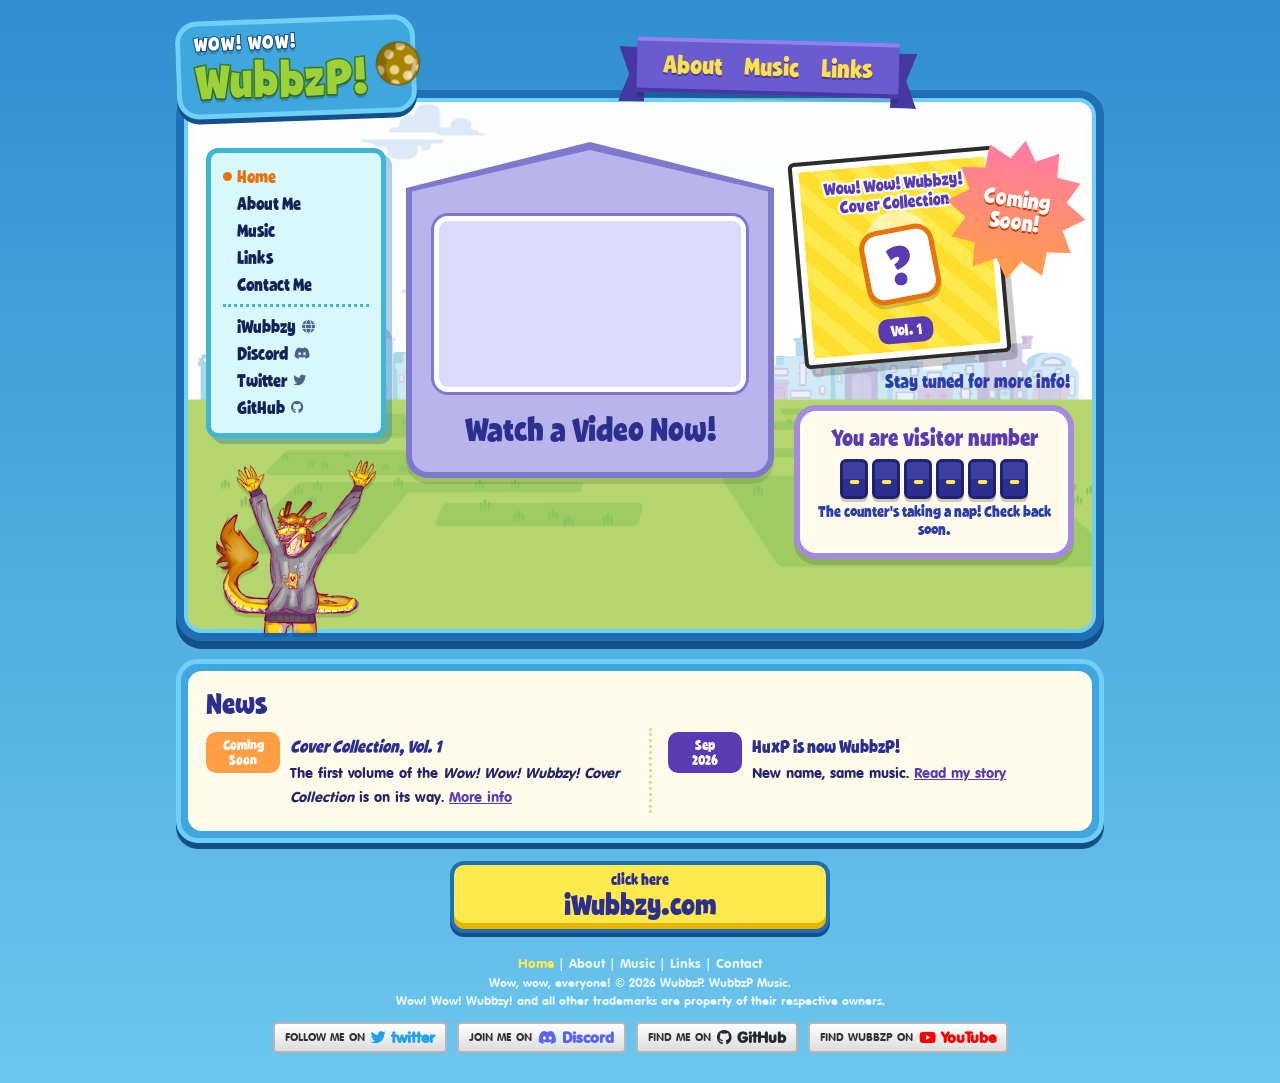
==== index.html @ c5487e85 "fix" ====
<!DOCTYPE html>
<html lang="en">
<head>
<meta charset="utf-8"/>
<meta content="width=device-width, initial-scale=1, viewport-fit=cover" name="viewport"/>
<title>WubbzP</title>
<link href="/assets/icons/kickball-32.png?v=10" rel="icon" sizes="32x32" type="image/png"/>
<meta content="#FBE073" name="theme-color"/>
<link href="/site.webmanifest" rel="manifest"/>
<link href="/assets/icons/wubbzp-192.png" rel="apple-touch-icon"/>
<meta content="The official hub of WubbzP: vocal synth covers, digital archives, web design projects, and the iWubbzy fan community." name="description"/>
<meta content="WubbzP" property="og:title"/>
<meta content="The official hub of WubbzP: vocal synth covers, digital archives, web design projects, and the iWubbzy fan community." property="og:description"/>
<meta content="website" property="og:type"/>
<meta content="https://wubbzp.com/" property="og:url"/>
<meta content="https://wubbzp.com/assets/images/mbymiy.png" property="og:image"/>
<meta content="summary_large_image" name="twitter:card"/>
<meta content="@WubbzP" name="twitter:site"/>
<meta content="https://wubbzp.com/assets/images/mbymiy.png" name="twitter:image"/>
<link rel="stylesheet" href="https://cdnjs.cloudflare.com/ajax/libs/font-awesome/6.5.2/css/all.min.css" crossorigin="anonymous" referrerpolicy="no-referrer">
<link rel="stylesheet" href="/assets/css/style.css?v=9a9d2934">
<script>document.documentElement.className += " js";</script>
</head>
<body>
<a class="skip-link" href="#content">Skip to content</a>

<div class="site">

  <!-- Header -->
  <header class="header">
    <a href="/" class="logo" aria-label="WubbzP home">
      <span class="logo-text" aria-hidden="true"><small>WOW! WOW!</small>WubbzP!</span>
      <img src="/assets/icons/kickball-32.png" alt="" />
    </a>

    <nav class="ribbon" aria-label="Main">
      <ul>
        <li><a href="/about/">About</a></li>
        <li><a href="/music/">Music</a></li>
        <li><a href="/links/">Links</a></li>
      </ul>
    </nav>
  </header>

  <!-- Main stage -->
  <div class="stage">

    <!-- Left menu -->
    <aside class="sidebar">
      <nav class="menu" aria-label="Site menu">
        <ul>
          <li><a href="/" aria-current="page">Home</a></li>
          <li><a href="/about/">About Me</a></li>
          <li><a href="/music/">Music</a></li>
          <li><a href="/links/">Links</a></li>
          <li><a href="/contact/">Contact Me</a></li>
          <li class="menu-divider" role="separator"></li>
          <li><a href="https://iwubbzy.com" target="_blank" rel="noopener">iWubbzy <i class="fa-solid fa-globe" aria-hidden="true"></i></a></li>
          <li><a href="https://discord.gg/hKXwdhUQzr" target="_blank" rel="noopener">Discord <i class="fa-brands fa-discord" aria-hidden="true"></i></a></li>
          <li><a href="https://twitter.com/wubbzp" target="_blank" rel="noopener">Twitter <i class="fa-brands fa-twitter" aria-hidden="true"></i></a></li>
          <li><a href="https://github.com/wubbzp" target="_blank" rel="noopener">GitHub <i class="fa-brands fa-github" aria-hidden="true"></i></a></li>
        </ul>
      </nav>
    </aside>

    <!-- Video house -->
    <main class="house" id="content">
      <h1 class="visually-hidden">WubbzP</h1>
      <div class="video">
        <iframe src="https://www.youtube-nocookie.com/embed/0P3EPoGJBxk" title="WubbzP video" loading="lazy" allow="accelerometer; autoplay; clipboard-write; encrypted-media; gyroscope; picture-in-picture; web-share" referrerpolicy="strict-origin-when-cross-origin" allowfullscreen></iframe>
      </div>
      <h2>Watch a Video Now!</h2>
    </main>

    <!-- Featured release -->
    <section class="feature" aria-label="Featured release">
      <div class="album">
        <div class="album-art">
          <span class="album-title">Wow! Wow! Wubbzy!<br>Cover Collection</span>
          <span class="mystery-wrap">
            <button type="button" class="mystery" id="mystery" aria-label="Wow! Wow! Wubbzy! Cover Collection, Vol. 1 artwork: coming soon">?</button>
            <span class="mystery-bubble" aria-hidden="true">It's a surprise!</span>
          </span>
          <span class="album-vol">Vol. 1</span>
        </div>
      </div>
      <div class="burst" aria-hidden="true">Coming<br>Soon!</div>
      <a href="/music/#cover-collection" class="feature-cta">Stay tuned for more info!</a>
      <div class="feature-card counter" tabindex="0" aria-describedby="counter-note">
        You are visitor number
        <div class="counter-digits" id="counter" role="status"><span>-</span><span>-</span><span>-</span><span>-</span><span>-</span><span>-</span></div>
        <small id="counter-status">Thanks for stopping by! <i class="fa-solid fa-circle-info" aria-hidden="true"></i></small>
        <span class="counter-note" id="counter-note" role="tooltip">This counter started on 19 October 2026. Visits from before then aren't included.</span>
      </div>
    </section>

      <div class="razz-spot">
        <span class="razz-bubble" aria-live="polite"></span>
        <button type="button" class="razz" id="razz" aria-label="Poke Razz, WubbzP's fursona" title="Poke Razz!">
          <span class="razz-body"><span class="razz-squash"><img src="/assets/images/razz.webp" alt="" width="640" height="692" /></span></span>
        </button>
      </div>

  </div>

  <!-- News -->
  <section class="box news-box" aria-labelledby="news-title">
    <div class="box-inner">
      <h2 id="news-title">News</h2>
      <ul class="news">
        <li>
          <span class="news-date soon">Coming<br>Soon</span>
          <div><b><cite>Cover Collection, Vol. 1</cite></b><span>The first volume of the <cite>Wow! Wow! Wubbzy! Cover Collection</cite> is on its way. <a href="/music/#cover-collection">More info</a></span></div>
        </li>
        <li>
          <time datetime="2026-09">Sep<br>2026</time>
          <div><b>HuxP is now WubbzP!</b><span>New name, same music. <a href="/about/">Read my story</a></span></div>
        </li>
      </ul>
    </div>
  </section>

  <!-- iWubbzy -->
  <div class="promos promos-single">
    <a href="https://iwubbzy.com" class="stack-btn" target="_blank" rel="noopener"><small>click here</small>iWubbzy.com</a>
  </div>

  <!-- Footer -->
  <footer class="footer">
    <nav class="footer-links" aria-label="Footer">
      <a href="/" aria-current="page">Home</a> |
      <a href="/about/">About</a> |
      <a href="/music/">Music</a> |
      <a href="/links/">Links</a> |
      <a href="/contact/">Contact</a>
    </nav>
    <p>Wow, wow, everyone! © <span id="year">2026</span> WubbzP. WubbzP Music.</p>
    <p>Wow! Wow! Wubbzy! and all other trademarks are property of their respective owners.</p>

    <div class="socials">
      <a href="https://twitter.com/wubbzp" class="social" target="_blank" rel="noopener">Follow me on <b class="tw"><i class="fa-brands fa-twitter" aria-hidden="true"></i> twitter</b></a>
      <a href="https://discord.gg/hKXwdhUQzr" class="social" target="_blank" rel="noopener">Join me on <b class="dc"><i class="fa-brands fa-discord" aria-hidden="true"></i> Discord</b></a>
      <a href="https://github.com/wubbzp" class="social" target="_blank" rel="noopener">Find me on <b class="gh"><i class="fa-brands fa-github" aria-hidden="true"></i> GitHub</b></a>
      <a href="https://www.youtube.com/@wubbzp" class="social" target="_blank" rel="noopener">Find WubbzP on <b class="yt"><i class="fa-brands fa-youtube" aria-hidden="true"></i> YouTube</b></a>
    </div>
  </footer>

</div>

<script src="/assets/js/site.js?v=1f1245d1"></script>
</body>
</html>
---- assets/css/style.css ----
/* WubbzP.com: styled after the 2008 Wow! Wow! Wubbzy! website.
   Shared by every page. */

@font-face {
  font-family: "House Holiday Sans";
  src: url("/assets/fonts/house-holiday-sans.ttf") format("truetype");
  size-adjust: 125%;
  font-display: swap;
}
@font-face {
  font-family: "VAG Rounded";
  src: url("/assets/fonts/vag-rounded.ttf") format("truetype");
  font-display: swap;
}

:root {
  --page-top: #2f8fd0;
  --page-bottom: #6cc6ee;

  --frame: #1f6fb5;
  --frame-light: #6fd0f5;
  --frame-dark: #154f8a;

  --logo-bg: #3fa6de;
  --logo-green: #9bd23c;
  --logo-green-dark: #3c7a1a;

  --ribbon: #6a5bd0;
  --ribbon-dark: #4637a3;
  --ribbon-text: #ffe14a;

  --yellow: #ffe94d;
  --yellow-dark: #e8b400;
  --navy: #2b2f8f;
  --ink: #13235a;

  --menu-bg: #d8f8fc;
  --menu-border: #3fb6d6;
  --menu-active: #e8730c;

  --house: #b9b5ec;
  --house-dark: #7f78cf;
  --house-light: #dcd9fb;

  --burst-top: #ff7aa8;
  --burst-bottom: #ff9e45;

  --card-cream: #fffbea;
  --purple-text: #5b3bb3;
  --red-text: #e8291c;
  --orange-frame: #ff8b20;
  --panel-border: #669f4e;
}

*, *::before, *::after { box-sizing: border-box; }

html {
  min-height: 100%;
  background: linear-gradient(180deg, var(--page-top) 0%, var(--page-bottom) 100%);
  scroll-behavior: smooth;
}

body {
  margin: 0;
  padding: 0;
  font-family: "VAG Rounded", "Nunito", sans-serif;
  color: var(--navy);
  overflow-x: hidden;
}

a { color: inherit; text-decoration: none; }
img { max-width: 100%; }
:focus-visible { outline: 4px solid var(--yellow); outline-offset: 2px; }
/* yellow is hard to see on the light panels and white cards */
.panel :focus-visible, .box :focus-visible { outline-color: var(--frame); }

.skip-link {
  position: absolute;
  left: 12px;
  top: -60px;
  z-index: 100;
  background: var(--yellow);
  color: var(--navy);
  border: 3px solid var(--frame);
  border-radius: 10px;
  padding: 6px 12px;
  font-family: "House Holiday Sans", cursive;
}
.skip-link:focus { top: 12px; }

.visually-hidden {
  position: absolute !important;
  width: 1px;
  height: 1px;
  overflow: hidden;
  clip: rect(0 0 0 0);
  white-space: nowrap;
}

.site {
  width: 100%;
  max-width: 960px;
  margin: 0 auto;
  padding: 18px 16px 30px;
}

/* ---------- Header: logo box and ribbon nav ---------- */
.header {
  display: grid;
  grid-template-columns: 240px 1fr;
  align-items: center;
  gap: 16px;
  position: relative;
  z-index: 5;
  margin-bottom: -26px;
}

.logo {
  display: flex;
  align-items: center;
  gap: 8px;
  background: var(--logo-bg);
  border: 5px solid var(--frame-light);
  border-radius: 22px;
  padding: 8px 14px;
  box-shadow: 0 5px 0 var(--frame-dark);
  transform: rotate(-2deg);
  transition: transform 0.15s;
}
.logo:hover { transform: rotate(0deg) scale(1.03); }
.logo-text {
  display: block;
  font-family: "House Holiday Sans", cursive;
  font-weight: normal;
  font-size: 50px;
  line-height: 1;
  letter-spacing: 1px;
  color: var(--logo-green);
  -webkit-text-stroke: 3px var(--logo-green-dark);
  paint-order: stroke fill;
  text-shadow: 0 4px 0 rgba(0,0,0,0.18);
  margin: 0;
}
.logo-text small {
  display: block;
  font-size: 20px;
  letter-spacing: 1px;
  color: #ffffff;
  -webkit-text-stroke: 2px var(--frame-dark);
  margin-bottom: 2px;
}
.logo img {
  width: 44px;
  height: 44px;
  transform: rotate(12deg);
}

/* Purple ribbon navigation */
.ribbon {
  /* the ribbon's folded tails (::before/::after) sit behind the band (ul) */
  justify-self: center;
  position: relative;
  transform: rotate(1.5deg);
}
.ribbon::before, .ribbon::after {
  content: "";
  position: absolute;
  top: 10px;
  width: 26px;
  height: 100%;
  background: var(--ribbon-dark);
  z-index: 0;
}
.ribbon::before { left: -18px; clip-path: polygon(0 0, 100% 0, 100% 100%, 0 100%, 40% 50%); }
.ribbon::after { right: -18px; clip-path: polygon(0 0, 100% 0, 60% 50%, 100% 100%, 0 100%); }
.ribbon ul {
  position: relative;
  z-index: 1;
  background: var(--ribbon);
  border-top: 4px solid #8f82ea;
  border-bottom: 4px solid var(--ribbon-dark);
  box-shadow: 0 5px 0 rgba(0,0,0,0.15);
  list-style: none;
  margin: 0;
  padding: 6px 26px 8px;
  display: flex;
  flex-wrap: wrap;
  justify-content: center;
  gap: 4px 22px;
}
.ribbon a {
  font-family: "House Holiday Sans", cursive;
  font-size: 26px;
  color: var(--ribbon-text);
  text-shadow: 0 2px 0 var(--ribbon-dark);
  transition: color 0.15s;
}
.ribbon a:hover, .ribbon a[aria-current="page"] { color: #ffffff; }

/* ---------- Main stage ---------- */
.stage {
  position: relative;
  border: 8px solid var(--frame);
  border-radius: 26px;
  box-shadow: inset 0 0 0 4px var(--frame-light), 0 8px 0 var(--frame-dark);
  background: #eaf6ff url("/assets/images/bg.png") center bottom / cover no-repeat;
  padding: 50px 22px 22px;
  display: grid;
  grid-template-columns: 180px 1fr 280px;
  gap: 20px;
  align-items: start;
}
/* Inner pages: menu + one content column, like the original site's inner pages */
.stage-page {
  grid-template-columns: 180px 1fr;
  background: #ffffff url("/assets/images/bg.png") center bottom / 100% auto no-repeat;
  padding-bottom: 120px;
}

/* Left sidebar menu */
.sidebar { display: flex; flex-direction: column; gap: 22px; }
.menu {
  background: var(--menu-bg);
  border: 5px solid var(--menu-border);
  border-radius: 12px;
  box-shadow: 6px 6px 0 rgba(31,111,181,0.35);
  padding: 10px 12px 12px;
}
.menu ul { list-style: none; margin: 0; padding: 0; }
.menu-divider {
  border-top: 3px dotted var(--menu-border);
  margin: 6px 0;
}
.menu a {
  display: flex;
  align-items: center;
  gap: 6px;
  font-family: "House Holiday Sans", cursive;
  font-size: 18px;
  line-height: 1.5;
  color: var(--ink);
  padding-left: 14px;
  position: relative;
}
.menu a::before {
  content: "";
  position: absolute;
  left: 0;
  width: 9px;
  height: 9px;
  border-radius: 50%;
  background: transparent;
}
.menu a:hover, .menu a[aria-current="page"] { color: var(--menu-active); }
.menu a:hover::before, .menu a[aria-current="page"]::before { background: var(--menu-active); }
.menu i { font-size: 13px; opacity: 0.7; }

/* ---------- Home: Razz ----------
   Razz stands in the bottom-left corner of the stage (where the original
   site's mailbox was), flush with the frame. He swings in when first seen;
   poking him squashes and springs him from the poke point. */
/* Razz comes last in the page (so keyboard order matches the screen) but
   shares the left column with the menu, which reserves room for him. */
.stage:not(.stage-page) .sidebar { grid-column: 1; grid-row: 1; padding-bottom: 173px; }
.razz-spot {
  position: relative;
  grid-column: 1;
  grid-row: 1;
  align-self: end;
  justify-self: center;
  width: 160px;
  margin-bottom: -22px; /* pinned to the stage's bottom edge */
  z-index: 3;
}
.razz {
  display: block;
  width: 100%;
  padding: 0;
  border: 0;
  background: none;
  cursor: pointer;
  transform-origin: 50% 100%;
  -webkit-tap-highlight-color: transparent;
}
.razz:focus-visible { outline: 4px solid var(--frame); outline-offset: 4px; border-radius: 16px; }
.js .razz-spot:not(.is-in) .razz { opacity: 0; transform: rotate(-70deg); }
.razz-spot.is-in .razz { animation: razz-swing 1.1s cubic-bezier(.2, .8, .3, 1) both; }
.razz-spot.is-settled .razz { animation: none; }
@keyframes razz-swing {
  0% { opacity: 0; transform: rotate(-70deg) translateX(-30%); }
  35% { opacity: 1; }
  60% { transform: rotate(9deg); }
  78% { transform: rotate(-4deg); }
  90% { transform: rotate(1.5deg); }
  100% { opacity: 1; transform: none; }
}
.razz-body {
  display: block;
  position: relative;
  transform: perspective(700px) rotateX(var(--rx, 0deg)) rotateY(var(--ry, 0deg));
  transform-origin: 50% 100%;
  transition: transform 0.15s ease-out, filter 0.2s;
  filter: drop-shadow(0 4px 0 rgba(0,0,0,0.12));
}
.razz:hover .razz-body, .razz:focus-visible .razz-body { filter: drop-shadow(0 10px 8px rgba(0,0,0,0.22)); }
.razz-body img {
  display: block;
  width: 100%;
  height: auto;
  transform-origin: 50% 100%;
  animation: razz-idle 4s ease-in-out infinite;
}
@keyframes razz-idle {
  0%, 100% { rotate: 0deg; }
  50% { rotate: 1.2deg; }
}
/* the squash has its own layer so the tilt above keeps pivoting at his feet */
.razz-squash { display: block; transform-origin: 50% 100%; }
.razz-squash.poked { animation: razz-poke 0.65s cubic-bezier(.3, .7, .4, 1); }
@keyframes razz-poke {
  0% { scale: 1 1; }
  15% { scale: 1.1 0.84; }
  38% { scale: 0.93 1.1; }
  58% { scale: 1.04 0.96; }
  78% { scale: 0.99 1.02; }
  100% { scale: 1 1; }
}
.razz-ripple {
  position: absolute;
  width: 16px;
  height: 16px;
  margin: -8px 0 0 -8px;
  border: 3px solid var(--burst-bottom);
  border-radius: 50%;
  pointer-events: none;
  animation: razz-ripple 0.6s ease-out forwards;
}
@keyframes razz-ripple {
  from { transform: scale(0.4); opacity: 1; }
  to { transform: scale(5); opacity: 0; }
}
.razz-bubble {
  position: absolute;
  left: 50%;
  bottom: calc(100% - 18px);
  width: max-content;
  max-width: 190px;
  transform: translateX(-50%) scale(0);
  transform-origin: 50% 100%;
  background: #ffffff;
  border: 3px solid var(--purple-text);
  border-radius: 12px;
  padding: 4px 10px;
  font-family: "House Holiday Sans", cursive;
  font-size: 16px;
  line-height: 1.15;
  text-align: center;
  color: var(--purple-text);
  box-shadow: 0 3px 0 rgba(0,0,0,0.12);
  transition: transform 0.2s ease;
  pointer-events: none;
  z-index: 4;
}
.razz-bubble::after {
  content: "";
  position: absolute;
  left: 50%;
  top: 100%;
  margin-left: -7px;
  border: 7px solid transparent;
  border-top-color: var(--purple-text);
}
.razz-spot.show-bubble .razz-bubble { transform: translateX(-50%) scale(1); }

/* ---------- Home: video house ---------- */
.house {
  position: relative;
  margin-top: 58px;
  background: var(--house);
  border: 6px solid var(--house-dark);
  border-top: 0;
  border-radius: 0 0 22px 22px;
  padding: 10px 22px 22px;
  box-shadow: 0 6px 0 rgba(0,0,0,0.1);
}
.house::before {
  /* the roof */
  content: "";
  position: absolute;
  left: -6px;
  right: -6px;
  bottom: 100%;
  height: 64px;
  background: var(--house-dark);
  clip-path: polygon(50% 0, 100% 72%, 100% 100%, 0 100%, 0 72%);
}
.house::after {
  content: "";
  position: absolute;
  left: 0;
  right: 0;
  bottom: 100%;
  height: 56px;
  background: var(--house);
  clip-path: polygon(50% 0, 100% 74%, 100% 100%, 0 100%, 0 74%);
}
.video {
  position: relative;
  z-index: 1;
  aspect-ratio: 16 / 9;
  background: var(--house-light);
  border: 5px solid #ffffff;
  border-radius: 14px;
  box-shadow: 0 0 0 3px var(--house-dark);
  overflow: hidden;
}
.video iframe {
  display: block;
  width: 100%;
  height: 100%;
  border: 0;
}
.house h2 {
  font-family: "House Holiday Sans", cursive;
  font-weight: normal;
  font-size: 34px;
  color: var(--navy);
  text-align: center;
  margin: 16px 0 0;
  position: relative;
  z-index: 1;
}

/* ---------- Home: featured release + visitor counter ---------- */
.feature { position: relative; padding-top: 6px; }
.album {
  display: block;
  position: relative;
  width: 74%;
  background: #ffffff;
  border: 4px solid #2c2c2c;
  border-radius: 6px;
  padding: 6px;
  transform: rotate(-5deg);
  box-shadow: 6px 8px 0 rgba(0,0,0,0.2);
  margin-left: 2px;
}
.album-art {
  aspect-ratio: 1 / 1;
  border-radius: 2px;
  background:
    radial-gradient(circle at 50% 42%, rgba(255,255,255,0.55) 0 22%, transparent 23%),
    repeating-linear-gradient(45deg, #ffe94d 0 14px, #ffdf2e 14px 28px);
  display: flex;
  flex-direction: column;
  align-items: center;
  justify-content: space-between;
  padding: 10px 8px 8px;
  text-align: center;
  font-family: "House Holiday Sans", cursive;
  color: var(--purple-text);
}
.album-art .album-title {
  font-size: 18px;
  line-height: 1.05;
  -webkit-text-stroke: 4px #ffffff;
  paint-order: stroke fill;
}
.album-art .album-vol {
  background: var(--purple-text);
  color: #ffffff;
  font-size: 16px;
  padding: 2px 12px;
  border-radius: 10px;
}
.mystery-wrap {
  position: relative;
  width: 44%;
}
.mystery {
  display: block;
  width: 100%;
  aspect-ratio: 1 / 1;
  border: 5px solid var(--menu-active);
  border-radius: 18px;
  background: #ffffff;
  box-shadow: 0 4px 0 rgba(0,0,0,0.18);
  cursor: pointer;
  padding: 0;
  font-family: "House Holiday Sans", cursive;
  font-size: 54px;
  line-height: 1;
  color: var(--purple-text);
  transform: rotate(-6deg);
  transition: transform 0.15s;
}
.mystery:hover { transform: rotate(0deg) scale(1.06); }
.mystery:focus-visible { outline: 4px solid var(--frame); outline-offset: 3px; }
.mystery.pop { animation: mystery-pop 0.7s ease; }
@keyframes mystery-pop {
  0% { transform: rotate(-6deg) scale(1); }
  30% { transform: rotate(180deg) scale(1.3); }
  60% { transform: rotate(350deg) scale(0.9); }
  100% { transform: rotate(354deg) scale(1); }
}
.sparkle {
  position: absolute;
  left: 50%;
  top: 50%;
  pointer-events: none;
  font-size: 24px;
  color: var(--purple-text);
  -webkit-text-stroke: 1px #ffffff;
  animation: sparkle 0.9s ease-out forwards;
}
@keyframes sparkle {
  from { transform: translate(-50%, -50%) scale(0.4); opacity: 1; }
  to { transform: translate(calc(-50% + var(--dx)), calc(-50% + var(--dy))) scale(1.2) rotate(40deg); opacity: 0; }
}
.mystery-bubble {
  position: absolute;
  left: 50%;
  bottom: calc(100% + 10px);
  transform: translateX(-50%) scale(0);
  white-space: nowrap;
  background: #ffffff;
  border: 3px solid var(--purple-text);
  border-radius: 12px;
  padding: 4px 10px;
  font-size: 15px;
  color: var(--purple-text);
  transition: transform 0.2s ease;
  pointer-events: none;
  z-index: 2;
}
.mystery-bubble::after {
  content: "";
  position: absolute;
  left: 50%;
  top: 100%;
  margin-left: -7px;
  border: 7px solid transparent;
  border-top-color: var(--purple-text);
}
.mystery-wrap.show-bubble .mystery-bubble { transform: translateX(-50%) scale(1); }

.burst {
  position: absolute;
  top: -8px;
  right: -12px;
  width: 140px;
  height: 140px;
  display: flex;
  align-items: center;
  justify-content: center;
  text-align: center;
  background: linear-gradient(180deg, var(--burst-top), var(--burst-bottom));
  clip-path: polygon(50% 0%, 59% 14%, 75% 6%, 76% 23%, 93% 25%, 85% 40%, 100% 50%, 85% 60%, 93% 75%, 76% 77%, 75% 94%, 59% 86%, 50% 100%, 41% 86%, 25% 94%, 24% 77%, 7% 75%, 15% 60%, 0% 50%, 15% 40%, 7% 25%, 24% 23%, 25% 6%, 41% 14%);
  font-family: "House Holiday Sans", cursive;
  font-size: 23px;
  line-height: 1;
  color: #ffffff;
  text-shadow: 0 2px 0 #c2410c;
  transform: rotate(8deg);
  animation: wobble 3s ease-in-out infinite;
  pointer-events: none;
}
@keyframes wobble {
  0%, 100% { transform: rotate(8deg) scale(1); }
  50% { transform: rotate(2deg) scale(1.06); }
}
.feature-cta {
  display: block;
  text-align: right;
  position: relative;
  z-index: 1;
  font-family: "House Holiday Sans", cursive;
  font-size: 19px;
  line-height: 1.15;
  color: #2b3da8;
  margin: 10px 4px 12px 0;
}
a.feature-cta:hover { color: var(--menu-active); }
.feature-card {
  background: var(--card-cream);
  border: 6px solid #a58ae0;
  border-radius: 22px;
  box-shadow: inset 0 0 0 3px #ffffff, 0 6px 0 rgba(0,0,0,0.12);
  padding: 14px 12px;
  text-align: center;
  font-family: "House Holiday Sans", cursive;
  font-size: 24px;
  line-height: 1.1;
  color: var(--purple-text);
  margin: 0;
}

/* Visitor counter + its "counted since" tooltip */
.counter {
  position: relative;
  cursor: help;
}
.counter-digits {
  display: flex;
  justify-content: center;
  gap: 4px;
  margin: 8px 0 4px;
}
.counter-digits span {
  display: inline-block;
  min-width: 28px;
  padding: 4px 0;
  background: linear-gradient(180deg, #3d3fa0 0 50%, #2b2f8f 50% 100%);
  border: 3px solid #1f2270;
  border-radius: 6px;
  color: var(--yellow);
  font-family: "VAG Rounded", sans-serif;
  font-size: 26px;
  line-height: 1;
  box-shadow: 0 3px 0 rgba(0,0,0,0.2);
}
.counter small {
  display: block;
  font-size: 16px;
  color: #2b3da8;
}
.counter small i { font-size: 13px; opacity: 0.75; }
.counter-note {
  position: absolute;
  left: 50%;
  bottom: calc(100% + 12px);
  width: min(260px, 90vw);
  transform: translateX(-50%) translateY(6px);
  opacity: 0;
  visibility: hidden;
  background: var(--navy);
  color: #ffffff;
  border: 3px solid #ffffff;
  border-radius: 12px;
  box-shadow: 0 4px 0 rgba(0,0,0,0.2);
  padding: 8px 12px;
  font-family: "VAG Rounded", sans-serif;
  font-size: 13px;
  line-height: 1.4;
  text-align: center;
  transition: opacity 0.15s, transform 0.15s, visibility 0.15s;
  z-index: 10;
  pointer-events: none;
}
.counter-note::after {
  content: "";
  position: absolute;
  left: 50%;
  top: 100%;
  margin-left: -8px;
  border: 8px solid transparent;
  border-top-color: var(--navy);
}
.counter:hover .counter-note,
.counter:focus .counter-note,
.counter:focus-within .counter-note {
  opacity: 1;
  visibility: visible;
  transform: translateX(-50%) translateY(0);
}
.counter:focus-visible { outline: 4px solid var(--frame); outline-offset: 3px; }

/* ---------- Blue-framed boxes (below the stage) ---------- */
.box {
  background: var(--logo-bg);
  border: 5px solid var(--frame-light);
  border-radius: 22px;
  padding: 7px;
  box-shadow: 0 6px 0 var(--frame-dark);
}
.box-inner {
  height: 100%;
  background: var(--card-cream);
  border-radius: 14px;
  padding: 16px 18px 18px;
  font-size: 15px;
  line-height: 1.6;
  color: #24236b;
}
.box h2 {
  font-family: "House Holiday Sans", cursive;
  font-weight: normal;
  font-size: 30px;
  line-height: 1.1;
  color: var(--navy);
  margin: 0 0 8px;
}
.box p { margin: 0 0 12px; }
.box strong { color: var(--purple-text); }

.news {
  list-style: none;
  margin: 0;
  padding: 0;
}
.news li {
  display: grid;
  grid-template-columns: 74px 1fr;
  gap: 10px;
  align-items: start;
  padding: 8px 0;
  border-bottom: 3px dotted #e7d9a6;
}
.news li:last-child { border-bottom: 0; padding-bottom: 0; }
.news time, .news .news-date {
  display: block;
  background: var(--purple-text);
  color: #ffffff;
  font-family: "House Holiday Sans", cursive;
  font-size: 14px;
  line-height: 1.1;
  text-align: center;
  border-radius: 10px;
  padding: 5px 4px;
}
.news .news-date.soon { background: var(--burst-bottom); }
.news b {
  display: block;
  font-family: "House Holiday Sans", cursive;
  font-weight: normal;
  font-size: 18px;
  color: var(--navy);
}
.news span { font-size: 14px; }
.news-box { margin-top: 18px; }
@media (min-width: 881px) {
  .news-box .news {
    display: grid;
    grid-auto-flow: column;
    grid-auto-columns: 1fr; /* one column per news item */
    gap: 0 18px;
  }
  .news-box .news li {
    border-bottom: 0;
    border-left: 3px dotted #e7d9a6;
    padding: 4px 0 4px 16px;
  }
  .news-box .news li:first-child { border-left: 0; padding-left: 0; }
}
.news a { color: var(--purple-text); text-decoration: underline; }

/* ---------- Bottom promo row ---------- */
.promos { margin-top: 18px; }
.promos-single { display: flex; justify-content: center; }
.stack-btn {
  display: block;
  flex: 1;
  background: var(--yellow);
  border: 4px solid var(--frame);
  border-radius: 14px;
  box-shadow: inset 0 -6px 0 var(--yellow-dark), 0 4px 0 var(--frame-dark);
  text-align: center;
  padding: 4px 6px 8px;
  font-family: "House Holiday Sans", cursive;
  font-size: 24px;
  line-height: 1;
  color: var(--navy);
  transition: transform 0.1s;
}
.stack-btn small { display: block; font-size: 14px; margin-bottom: 2px; }
.stack-btn:hover { transform: translateY(-2px); }
.stack-btn:active { transform: translateY(3px); box-shadow: inset 0 -6px 0 var(--yellow-dark), 0 1px 0 var(--frame-dark); }
.promos-single .stack-btn { flex: 0 1 380px; padding: 6px 10px 10px; font-size: 30px; }
.promos-single .stack-btn small { font-size: 16px; }

/* ---------- Inner pages ---------- */
.page { min-width: 0; }
.page-head {
  display: flex;
  align-items: center;
  justify-content: space-between;
  gap: 12px;
  margin: 0 0 12px;
}
.page-title {
  font-family: "House Holiday Sans", cursive;
  font-weight: normal;
  font-size: 44px;
  line-height: 1;
  color: #2e3192;
  margin: 0;
}

/* BACK button: the original site's button art, with its hover/press states */
.back-btn {
  flex: none;
  display: block;
  width: 131px;
  height: 45px;
  background: url("/assets/images/original/back-up.png") center / contain no-repeat;
}
.back-btn:hover, .back-btn:focus-visible { background-image: url("/assets/images/original/back-over.png"); }
.back-btn:active { background-image: url("/assets/images/original/back-down.png"); transform: translateY(1px); }
.back-btn:focus-visible { outline: 3px solid var(--frame); outline-offset: -4px; border-radius: 12px; }

/* Character guide with a speech bubble */
.guide {
  display: flex;
  align-items: center;
  gap: 14px;
  margin: 0 0 16px;
}
.guide img {
  flex: none;
  width: 65px;
  height: auto;
  transform: rotate(-4deg);
  filter: drop-shadow(0 3px 0 rgba(0,0,0,0.15));
}
.guide p {
  position: relative;
  margin: 0;
  background: #ffffff;
  border: 3px solid var(--navy);
  border-radius: 16px;
  padding: 8px 14px;
  font-family: "House Holiday Sans", cursive;
  font-size: 18px;
  line-height: 1.2;
  color: var(--navy);
  box-shadow: 0 3px 0 rgba(0,0,0,0.12);
}
.guide p::before {
  content: "";
  position: absolute;
  right: 100%;
  top: 50%;
  margin-top: -9px;
  border: 9px solid transparent;
  border-right-color: var(--navy);
}

/* Green panel: the original Characters-page panel art, stretched with border-image */
.panel {
  border: 20px solid transparent;
  border-image: url("/assets/images/original/green-panel.png") 20 fill / 20px stretch;
  padding: 2px 4px;
  margin: 0 0 16px;
  font-size: 15px;
  line-height: 1.65;
  color: #1d2a55;
}
.panel h2 {
  font-family: "House Holiday Sans", cursive;
  font-weight: normal;
  font-size: 28px;
  line-height: 1.1;
  color: #2e3192;
  margin: 0 0 8px;
}
.panel h3 {
  font-family: "House Holiday Sans", cursive;
  font-weight: normal;
  font-size: 21px;
  line-height: 1.15;
  color: var(--ink);
  margin: 14px 0 4px;
}
.panel p { margin: 0 0 10px; }
.panel > :last-child { margin-bottom: 0; }
.panel strong { color: var(--purple-text); }
.panel a:not(.cream-btn, .card, .picker-tab, .picker-overview-grid a) { color: var(--purple-text); text-decoration: underline; }
.panel a:not(.cream-btn, .card, .picker-tab, .picker-overview-grid a):hover { color: var(--menu-active); }
.panel-row {
  display: grid;
  grid-template-columns: 1fr 1fr;
  gap: 16px;
}
.panel-row > .panel { margin-bottom: 16px; }

.avatar {
  float: right;
  width: clamp(80px, 22vw, 120px);
  margin: 0 0 10px 14px;
  border: 5px solid #ffffff;
  border-radius: 18px;
  box-shadow: 0 0 0 3px var(--orange-frame);
  transform: rotate(3deg);
}

/* Kickball pronunciation button */
.audio-btn {
  background: #ffdb4d url("/assets/icons/kickball-32.png") center/cover no-repeat;
  border: 3px solid #d99e00;
  border-radius: 50%;
  cursor: pointer;
  width: 28px;
  height: 28px;
  padding: 0;
  margin-left: 4px;
  vertical-align: middle;
  box-shadow: 0 3px 0 #d99e00;
  overflow: hidden;
  text-indent: -9999px;
  transition: transform 0.1s;
}
.audio-btn:active { transform: translateY(3px); box-shadow: none; }

/* Cream buttons: the original blank button art, glowing on hover like the BACK button */
.btn-row {
  display: flex;
  flex-wrap: wrap;
  gap: 10px 12px;
  margin: 12px 0 0;
}
.cream-btn {
  display: inline-flex;
  align-items: center;
  justify-content: center;
  gap: 6px;
  min-height: 32px;
  border-style: solid;
  border-width: 10px;
  border-image: url("/assets/images/original/cream-button.png") 10 fill / 10px stretch;
  background: none;
  padding: 0 6px;
  font-family: "VAG Rounded", sans-serif;
  font-size: 13px;
  font-weight: bold;
  line-height: 1;
  letter-spacing: 0.5px;
  text-transform: uppercase;
  color: #111111;
  cursor: pointer;
  white-space: nowrap;
}
.cream-btn:hover, .cream-btn:focus-visible {
  border-image: url("/assets/images/original/cream-button-glow.png") 17 fill / 17px / 7px stretch;
}
.cream-btn:active { transform: translateY(1px); }
.cream-btn:focus-visible { outline: none; }
.cream-btn i { font-size: 14px; }

/* Facts list */
.facts {
  display: grid;
  grid-template-columns: auto 1fr;
  gap: 6px 12px;
  margin: 0;
}
.facts dt {
  font-family: "House Holiday Sans", cursive;
  font-size: 16px;
  color: var(--ink);
  white-space: nowrap;
}
.facts dd { margin: 0; }

/* Timeline */
.timeline {
  list-style: none;
  margin: 0;
  padding: 0 0 0 18px;
  border-left: 4px dotted var(--panel-border);
}
.timeline li {
  position: relative;
  padding: 0 0 12px 6px;
}
.timeline li:last-child { padding-bottom: 0; }
.timeline li::before {
  content: "";
  position: absolute;
  left: -29px;
  top: 4px;
  width: 14px;
  height: 14px;
  border-radius: 50%;
  background: var(--menu-active);
  border: 3px solid #ffffff;
  box-shadow: 0 0 0 2px var(--menu-active);
}
.timeline li.soon::before { background: #ffffff; }
.timeline b {
  display: block;
  font-family: "House Holiday Sans", cursive;
  font-weight: normal;
  font-size: 18px;
  color: var(--purple-text);
}

/* Cards (What I Do, Elsewhere) */
.cards {
  display: grid;
  grid-template-columns: repeat(auto-fit, minmax(170px, 1fr));
  gap: 12px;
}
.card {
  display: block;
  background: #ffffff;
  border: 3px solid var(--orange-frame);
  border-radius: 14px;
  padding: 12px;
  box-shadow: 0 4px 0 rgba(0,0,0,0.1);
  font-size: 14px;
  line-height: 1.5;
  color: #1d2a55;
  transition: transform 0.15s;
}
a.card:hover { transform: translateY(-3px) rotate(-1deg); }
.card i.card-icon {
  display: inline-flex;
  align-items: center;
  justify-content: center;
  width: 40px;
  height: 40px;
  border-radius: 12px;
  background: var(--purple-text);
  color: #ffffff;
  font-size: 20px;
  margin-bottom: 6px;
}
.card b {
  display: block;
  font-family: "House Holiday Sans", cursive;
  font-weight: normal;
  font-size: 20px;
  color: #2e3192;
}
.card .card-go {
  display: block;
  margin-top: 6px;
  font-family: "House Holiday Sans", cursive;
  color: var(--menu-active);
}

.chips { display: flex; flex-wrap: wrap; gap: 6px; margin: 4px 0 10px; padding: 0; list-style: none; }
.chips li {
  background: #ffffff;
  border: 2px solid var(--panel-border);
  border-radius: 999px;
  padding: 2px 10px;
  font-size: 13px;
}

/* ---------- Picker: the original Characters-page layout ---------- */
.picker {
  display: grid;
  grid-template-columns: 112px 1fr;
  gap: 12px;
  align-items: start;
  margin: 0 0 16px;
}
.picker > * { min-width: 0; }
.picker-list {
  margin: 0;
  padding: 0;
}
.picker-list ul {
  list-style: none;
  margin: 0;
  padding: 0;
  display: flex;
  flex-direction: column;
  gap: 8px;
}
.picker-tab {
  position: relative; /* keeps the visually hidden "Album:" text inside the scrolling row */
  display: flex;
  flex-direction: column;
  align-items: center;
  text-align: center;
  font-family: "House Holiday Sans", cursive;
  font-size: 15px;
  line-height: 1.05;
  color: #111111;
  border-radius: 12px;
  padding: 2px;
}
.thumb {
  display: flex;
  align-items: center;
  justify-content: center;
  width: 65px;
  height: 55px;
  margin-bottom: 3px;
  background: #fff8e6;
  border: 3px solid var(--orange-frame);
  border-radius: 12px;
  overflow: hidden;
  transition: transform 0.15s, box-shadow 0.15s;
}
.thumb img { width: 100%; height: 100%; object-fit: cover; }
.thumb i { font-size: 26px; color: var(--purple-text); }
.thumb.q { font-family: "House Holiday Sans", cursive; font-size: 34px; color: var(--purple-text); }
.picker-tab:hover .thumb { transform: rotate(-5deg) scale(1.06); }
.picker-tab[aria-selected="true"] .thumb {
  box-shadow: 0 0 0 4px #ffffff, 0 0 10px 4px #ffb347;
}
.picker-tab[aria-selected="true"] { color: var(--menu-active); }

.picker-stage {
  position: relative;
  min-height: 330px;
  margin: 0;
}
.picker-panel { scroll-margin-top: 20px; }
/* before the script runs, show only the overview */
.js .picker:not(.is-ready) .picker-panel:not([data-overview]) { display: none; }
.picker-panel + .picker-panel { margin-top: 18px; }
.js .picker-panel + .picker-panel { margin-top: 0; }
.picker-panel h2 { padding-right: 64px; }
.close-x {
  position: absolute;
  top: 0;
  right: 0;
  width: 54px;
  height: 25px;
  border: 0;
  padding: 0;
  background: url("/assets/images/original/close-x.png") center / contain no-repeat;
  cursor: pointer;
  z-index: 2;
  transition: transform 0.1s;
}
.close-x:hover { transform: scale(1.08); }
.close-x[hidden] { display: none; }
.picker-meta {
  display: flex;
  flex-wrap: wrap;
  gap: 6px;
  margin: 0 0 10px;
  padding: 0;
  list-style: none;
}
.picker-meta li {
  background: var(--purple-text);
  color: #ffffff;
  border-radius: 999px;
  padding: 2px 10px;
  font-size: 12px;
  font-weight: bold;
  letter-spacing: 0.3px;
}
.picker-meta li.soon { background: var(--burst-bottom); }
.picker-meta li.plain { background: #ffffff; color: var(--ink); border: 2px solid var(--panel-border); }
.picker-hero {
  float: right;
  width: 110px;
  margin: 0 0 10px 14px;
  border: 4px solid #ffffff;
  border-radius: 16px;
  box-shadow: 0 0 0 3px var(--orange-frame);
  transform: rotate(3deg);
  background: #fff8e6;
}
.picker-hero.q {
  display: flex;
  align-items: center;
  justify-content: center;
  aspect-ratio: 1 / 1;
  font-family: "House Holiday Sans", cursive;
  font-size: 60px;
  color: var(--purple-text);
}
.picker-hero.icon {
  display: flex;
  align-items: center;
  justify-content: center;
  aspect-ratio: 1 / 1;
  font-size: 50px;
  color: var(--purple-text);
}
.picker-overview-grid {
  display: grid;
  grid-template-columns: repeat(auto-fill, minmax(150px, 1fr));
  gap: 8px;
  list-style: none;
  margin: 10px 0 0;
  padding: 0;
}
.picker-overview-grid a {
  display: flex;
  align-items: center;
  gap: 8px;
  background: #ffffff;
  border: 2px solid var(--orange-frame);
  border-radius: 12px;
  padding: 6px 8px;
  font-family: "House Holiday Sans", cursive;
  font-size: 15px;
  line-height: 1.1;
  color: var(--ink);
  transition: transform 0.15s;
}
.picker-overview-grid a:hover { transform: translateY(-2px); color: var(--menu-active); }
.picker-overview-grid i { width: 18px; text-align: center; color: var(--purple-text); }

/* Group headings inside a picker list (Albums / Cover Compilations) */
.picker-group {
  font-family: "House Holiday Sans", cursive;
  font-size: 12px;
  line-height: 1.1;
  text-align: center;
  color: #ffffff;
  background: var(--logo-green-dark);
  border-radius: 12px;
  padding: 3px 2px;
}
.picker-group:not(:first-child) { margin-top: 6px; }

/* Cover art (Music page) */
.thumb.cover { height: 65px; background: #ffffff; }
.picker-hero.cover {
  display: block;
  width: 150px;
  padding: 0;
  overflow: hidden;
  background: #ffffff;
}
.picker-hero.cover img { display: block; width: 100%; aspect-ratio: 1 / 1; object-fit: cover; }
.picker-panel .subtitle {
  margin: -4px 0 10px;
  font-family: "House Holiday Sans", cursive;
  font-size: 17px;
  color: var(--purple-text);
}
/* House Holiday Sans has no Japanese characters, so they fall through to
   Mochiy Pop One (loaded on the Music page), a similarly chunky, bouncy font */
:lang(ja) {
  font-family: "House Holiday Sans", "Mochiy Pop One", "Hiragino Maru Gothic ProN", "Hiragino Sans", "Yu Gothic", "Meiryo", "Noto Sans JP", sans-serif;
  word-break: keep-all;
  overflow-wrap: anywhere;
}
.callout {
  background: #ffffff;
  border: 3px dashed var(--orange-frame);
  border-radius: 14px;
  padding: 8px 12px;
  font-size: 14px;
}
.callout b { font-family: "House Holiday Sans", cursive; font-weight: normal; color: #b45309; }
.notes { margin: 0 0 10px; padding-left: 20px; }
.notes li { margin-bottom: 4px; }

.editions {
  clear: both;
  list-style: none;
  margin: 6px 0 0;
  padding: 0;
  display: flex;
  flex-direction: column;
  gap: 10px;
}
.edition {
  display: grid;
  grid-template-columns: 84px 1fr;
  gap: 12px;
  align-items: start;
  background: #ffffff;
  border: 3px solid var(--orange-frame);
  border-radius: 14px;
  padding: 10px;
  box-shadow: 0 4px 0 rgba(0,0,0,0.08);
}
.edition-cover {
  display: flex;
  align-items: center;
  justify-content: center;
  width: 84px;
  aspect-ratio: 1 / 1;
  border-radius: 10px;
  overflow: hidden;
  background: #fff8e6;
  border: 2px solid #f1d9b5;
}
.edition-cover img { width: 100%; height: 100%; object-fit: cover; }
.edition-cover.ph i { font-size: 34px; color: var(--purple-text); opacity: 0.6; }
.edition-cover.q { font-family: "House Holiday Sans", cursive; font-size: 40px; color: var(--purple-text); }
.edition-info b {
  display: block;
  font-family: "House Holiday Sans", cursive;
  font-weight: normal;
  font-size: 19px;
  line-height: 1.15;
  color: #2e3192;
}
.edition-date {
  display: inline-block;
  margin: 3px 0 4px;
  background: var(--purple-text);
  color: #ffffff;
  border-radius: 999px;
  padding: 1px 9px;
  font-size: 12px;
  font-weight: bold;
}
.edition-count {
  display: inline-block;
  margin: 3px 0 4px;
  background: #ffffff;
  color: var(--ink);
  border: 2px solid var(--panel-border);
  border-radius: 999px;
  padding: 0 8px;
  font-size: 12px;
  font-weight: bold;
}
.edition-kind {
  display: inline-block;
  margin: 3px 0 4px;
  background: var(--burst-bottom);
  color: #ffffff;
  border-radius: 999px;
  padding: 1px 9px;
  font-size: 12px;
  font-weight: bold;
}
.edition-info p { margin: 0; font-size: 14px; }
.tracks {
  grid-column: 2;
  width: 100%;
  border-collapse: collapse;
  font-size: 13px;
  line-height: 1.4;
}
.tracks th {
  width: 64px;
  vertical-align: top;
  text-align: left;
  padding: 3px 0;
  font-weight: normal;
}
.track-no {
  display: inline-block;
  min-width: 56px;
  text-align: center;
  white-space: nowrap;
  background: #eef9d9;
  color: var(--ink);
  border: 2px solid var(--panel-border);
  border-radius: 8px;
  padding: 1px 6px;
  font-family: "House Holiday Sans", cursive;
  font-size: 14px;
  line-height: 1.2;
}
.tracks td { padding: 4px 0 3px 10px; vertical-align: top; }

/* Album and release names are always italic. Japanese text isn't set in
   italics, so Japanese titles stay upright. */
cite { font-style: italic; }
cite:lang(ja), cite :lang(ja) { font-style: normal; }
.panel .after-cards { margin: 14px 0 0; }
.cards-2 { grid-template-columns: repeat(2, 1fr); }

/* Contact */
.email-big {
  display: inline-block;
  font-family: "House Holiday Sans", cursive;
  font-size: clamp(22px, 5vw, 32px);
  color: #2e3192;
  word-break: break-all;
}
.copy-status {
  font-family: "House Holiday Sans", cursive;
  color: var(--menu-active);
  min-height: 1.2em;
  margin-top: 6px;
}

/* ---------- Footer ---------- */
.footer {
  text-align: center;
  margin-top: 22px;
  font-size: 12px;
  color: #e6f6ff;
}
.footer-links { margin: 0 0 4px; font-size: 13px; }
.footer-links a { color: #e6f6ff; }
.footer-links a:hover { color: var(--yellow); }
.footer-links a[aria-current="page"] { color: var(--yellow); }
.footer p { margin: 0 0 3px; }
.socials {
  display: flex;
  flex-wrap: wrap;
  justify-content: center;
  gap: 10px;
  margin-top: 14px;
}
.social {
  display: inline-flex;
  align-items: center;
  gap: 6px;
  background: linear-gradient(180deg, #ffffff, #dcdcdc);
  border: 2px solid #b5b5b5;
  border-radius: 4px;
  padding: 4px 10px;
  font-family: "VAG Rounded", sans-serif;
  font-size: 11px;
  text-transform: uppercase;
  color: #333;
}
.social b { font-size: 15px; text-transform: none; }
.social .tw { color: #1da1f2; }
.social .gh { color: #24292f; }
.social .yt { color: #ff0000; }
.social .dc { color: #5865f2; }
.social:hover { border-color: var(--frame); }

/* ---------- Responsive ---------- */
@media (max-width: 880px) {
  .header { grid-template-columns: 1fr; margin-bottom: -18px; }
  .ribbon { grid-column: 1 / -1; grid-row: 2; }
  .stage { grid-template-columns: 1fr; padding: 40px 14px 18px; }
  .stage-page { padding-bottom: 80px; }
  .sidebar { flex-direction: row; align-items: center; flex-wrap: wrap; justify-content: center; }
  .menu { flex: 1; min-width: 240px; }
  .menu ul { display: grid; grid-template-columns: 1fr 1fr; column-gap: 10px; }
  .menu-divider { grid-column: 1 / -1; }
  /* inner pages: the ribbon, BACK button and footer cover navigation */
  .stage-page .sidebar { display: none; }
  .stage:not(.stage-page) .sidebar { grid-column: auto; grid-row: auto; padding-bottom: 0; }
  .razz-spot { grid-column: auto; grid-row: auto; width: 150px; margin: -10px auto -18px; }
  .feature { display: grid; grid-template-columns: 1fr 1fr; gap: 14px; align-items: center; }
  .feature-cta { text-align: left; margin: 0; }
  .feature-card { grid-column: 1 / -1; }
  .panel-row { grid-template-columns: 1fr; gap: 0; }
}

@media (max-width: 640px) {
  .picker { grid-template-columns: 1fr; }
  .picker-list ul {
    flex-direction: row;
    overflow-x: auto;
    padding: 4px 2px 6px;
    scroll-snap-type: x mandatory;
  }
  .picker-tab { flex: 0 0 78px; scroll-snap-align: start; }
  .picker-group { flex: 0 0 auto; align-self: center; writing-mode: vertical-rl; transform: rotate(180deg); padding: 6px 3px; scroll-snap-align: start; }
  .picker-group:not(:first-child) { margin-top: 0; margin-left: 6px; }
  .picker-hero.cover { width: 96px; }
  .picker-panel h2 { font-size: 24px; }
  .edition { grid-template-columns: 64px 1fr; gap: 10px; }
  .edition-cover { width: 64px; }
  .tracks { grid-column: 1 / -1; }
  .picker-stage { min-height: 0; }
}

@media (max-width: 520px) {
  .site { padding: 12px 10px 24px; }
  .logo-text { font-size: 36px; }
  .logo img { width: 34px; height: 34px; }
  .ribbon ul { padding: 6px 14px 8px; }
  .ribbon a { font-size: 21px; }
  .stage { border-width: 6px; }
  .house { padding: 8px 10px 12px; }
  .feature { grid-template-columns: 1fr; }
  .album { width: 70%; margin: 0 auto; }
  .burst { width: 110px; height: 110px; font-size: 18px; right: 0; }
  .feature-cta { text-align: center; }
  .counter-digits span { min-width: 24px; font-size: 22px; }
  .page-title { font-size: 34px; }
  .back-btn { width: 105px; height: 36px; }
  .guide p { font-size: 16px; }
  .panel { font-size: 14px; border-width: 16px; border-image-width: 16px; }
  .facts { grid-template-columns: 1fr; gap: 0; }
  .cards-2 { grid-template-columns: 1fr; }
  .facts dd { margin-bottom: 6px; }
  .box-inner { padding: 14px; font-size: 14px; }
}

@media (prefers-reduced-motion: reduce) {
  html { scroll-behavior: auto; }
  .burst, .mystery.pop, .razz-body img, .razz-squash.poked { animation: none; }
  .razz-spot.is-in .razz { animation: none; }
}
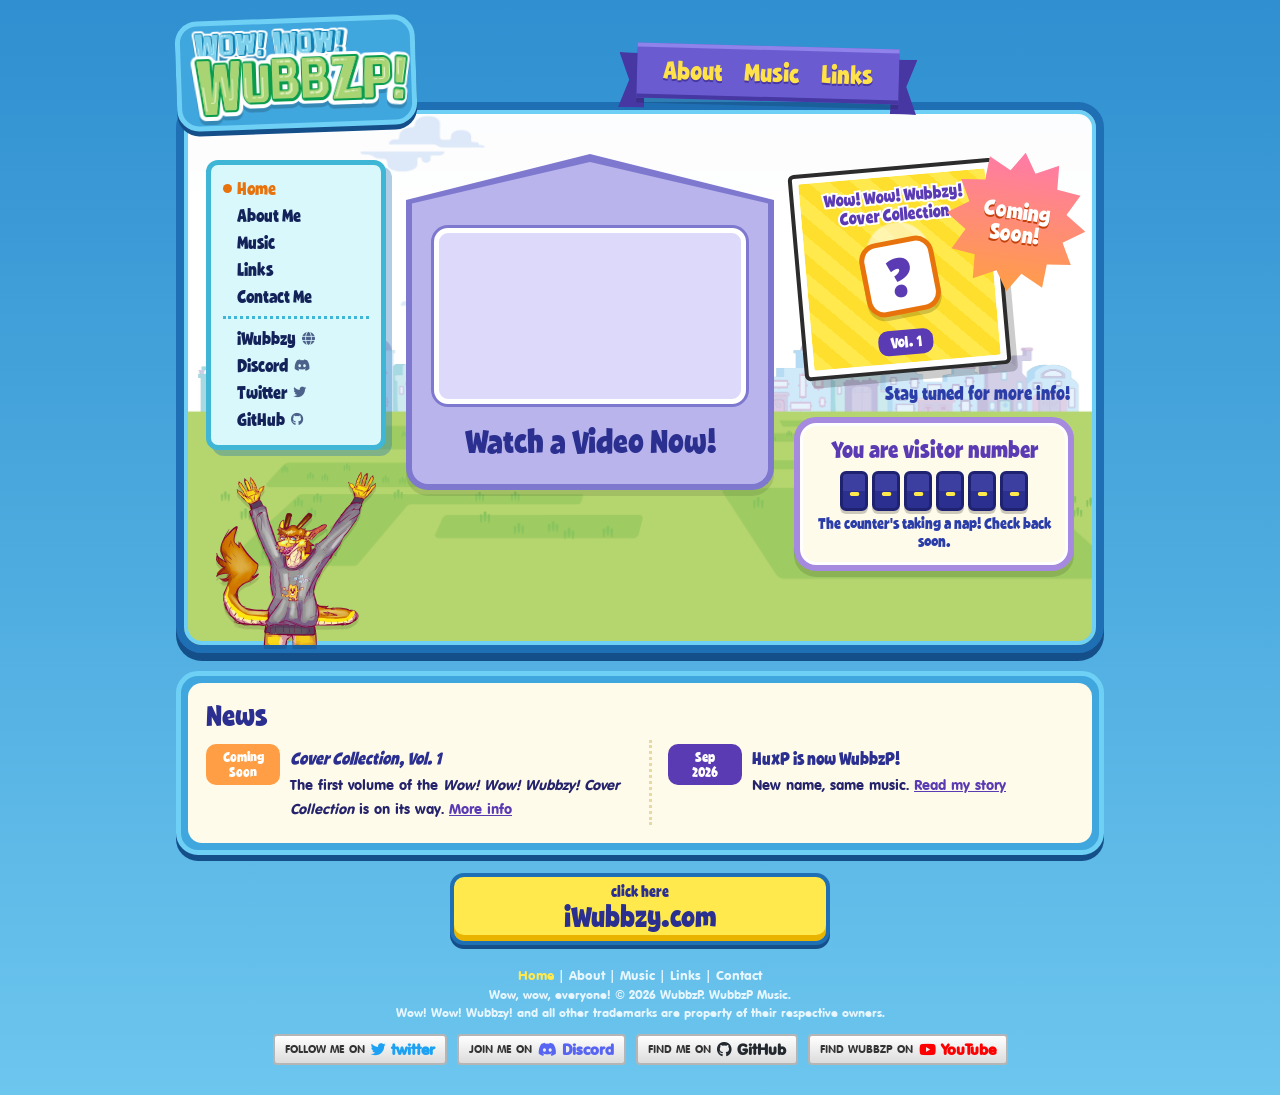
==== commit dde30ecb: "Updated font" ====
--- a/index.html
+++ b/index.html
@@ -18,7 +18,7 @@
 <meta content="@WubbzP" name="twitter:site"/>
 <meta content="https://wubbzp.com/assets/images/mbymiy.png" name="twitter:image"/>
 <link rel="stylesheet" href="https://cdnjs.cloudflare.com/ajax/libs/font-awesome/6.5.2/css/all.min.css" crossorigin="anonymous" referrerpolicy="no-referrer">
-<link rel="stylesheet" href="/assets/css/style.css?v=9a9d2934">
+<link rel="stylesheet" href="/assets/css/style.css?v=542f0fbf">
 <script>document.documentElement.className += " js";</script>
 </head>
 <body>
@@ -29,8 +29,7 @@
   <!-- Header -->
   <header class="header">
     <a href="/" class="logo" aria-label="WubbzP home">
-      <span class="logo-text" aria-hidden="true"><small>WOW! WOW!</small>WubbzP!</span>
-      <img src="/assets/icons/kickball-32.png" alt="" />
+      <span class="logo-text"><span class="wl wl-blue" aria-hidden="true"><span class="wl-k">Wow! Wow!</span><span class="wl-o">Wow! Wow!</span><span class="wl-t">Wow! Wow!</span><span class="wl-f">Wow! Wow!</span></span><span class="wl wl-green" aria-hidden="true"><span class="wl-k">Wubbzp!</span><span class="wl-o">Wubbzp!</span><span class="wl-t">Wubbzp!</span><span class="wl-f">Wubbzp!</span></span></span>
     </a>
 
     <nav class="ribbon" aria-label="Main">
--- a/assets/css/style.css
+++ b/assets/css/style.css
@@ -7,6 +7,12 @@
   size-adjust: 125%;
   font-display: swap;
 }
+/* WubbzP's Wubbzy Logo fonts. All four share the same spacing, so stacked
+   layers line up exactly (see .wl below). */
+@font-face { font-family: "Wubbzy Logo"; src: url("/assets/fonts/wubbzy-logo.ttf") format("truetype"); ascent-override: 80%; descent-override: 34%; line-gap-override: 0%; font-display: block; }
+@font-face { font-family: "Wubbzy Logo Shine"; src: url("/assets/fonts/wubbzy-logo-shine.ttf") format("truetype"); ascent-override: 80%; descent-override: 34%; line-gap-override: 0%; font-display: block; }
+@font-face { font-family: "Wubbzy Logo Outline"; src: url("/assets/fonts/wubbzy-logo-outline.ttf") format("truetype"); ascent-override: 80%; descent-override: 34%; line-gap-override: 0%; font-display: block; }
+@font-face { font-family: "Wubbzy Logo Sticker"; src: url("/assets/fonts/wubbzy-logo-sticker.ttf") format("truetype"); ascent-override: 80%; descent-override: 34%; line-gap-override: 0%; font-display: block; }
 @font-face {
   font-family: "VAG Rounded";
   src: url("/assets/fonts/vag-rounded.ttf") format("truetype");
@@ -128,32 +134,41 @@
   transition: transform 0.15s;
 }
 .logo:hover { transform: rotate(0deg) scale(1.03); }
+/* ---------- Wubbzy Logo lettering ----------
+   Built like WubbzP's Photoshop guide: from the bottom, an optional white
+   sticker edge, the outline font in the outline colour, the plain font in
+   the shine tint, and the shine font (highlights cut out) in the fill. */
+.wl {
+  display: inline-grid;
+  font-weight: normal;
+  line-height: 1;
+  white-space: pre;
+  -webkit-text-stroke: 0;
+  text-shadow: none;
+}
+.wl > span { grid-area: 1 / 1; }
+.wl { align-items: baseline; } /* keep every layer on the same baseline */
+.wl-k { font-family: "Wubbzy Logo Sticker", "House Holiday Sans", cursive; color: #ffffff; }
+.wl-o { font-family: "Wubbzy Logo Outline", "House Holiday Sans", cursive; color: var(--wl-outline); }
+.wl-t { font-family: "Wubbzy Logo", "House Holiday Sans", cursive; color: var(--wl-shine); }
+.wl-f { font-family: "Wubbzy Logo Shine", "House Holiday Sans", cursive; color: var(--wl-fill); }
+/* colour schemes from the guide */
+.wl-green { --wl-fill: #A8D474; --wl-shine: #DEEFBE; --wl-outline: #089C4C; }
+.wl-blue { --wl-fill: #7CD0EC; --wl-shine: #CCF2FC; --wl-outline: #0C80B4; }
+.wl-yellow { --wl-fill: #F8E888; --wl-shine: #FCF6D2; --wl-outline: #A37E0A; }
+.wl-pink { --wl-fill: #F8BCE4; --wl-shine: #FCE6F5; --wl-outline: #A30A7F; }
+.wl-mint { --wl-fill: #BCFCE0; --wl-shine: #E6FEF3; --wl-outline: #0AA36F; }
+.wl-purple { --wl-fill: #C4A0D8; --wl-shine: #E9DBF0; --wl-outline: #5D0AA3; }
+
 .logo-text {
-  display: block;
-  font-family: "House Holiday Sans", cursive;
-  font-weight: normal;
-  font-size: 50px;
-  line-height: 1;
-  letter-spacing: 1px;
-  color: var(--logo-green);
-  -webkit-text-stroke: 3px var(--logo-green-dark);
-  paint-order: stroke fill;
-  text-shadow: 0 4px 0 rgba(0,0,0,0.18);
+  display: flex;
+  flex-direction: column;
+  align-items: flex-start;
   margin: 0;
-}
-.logo-text small {
-  display: block;
-  font-size: 20px;
-  letter-spacing: 1px;
-  color: #ffffff;
-  -webkit-text-stroke: 2px var(--frame-dark);
-  margin-bottom: 2px;
-}
-.logo img {
-  width: 44px;
-  height: 44px;
-  transform: rotate(12deg);
-}
+  filter: drop-shadow(0 4px 0 rgba(0,0,0,0.18));
+}
+.logo-text .wl-blue { font-size: 30px; margin-bottom: -2px; }
+.logo-text .wl-green { font-size: 56px; }
 
 /* Purple ribbon navigation */
 .ribbon {
@@ -1444,8 +1459,8 @@
 
 @media (max-width: 520px) {
   .site { padding: 12px 10px 24px; }
-  .logo-text { font-size: 36px; }
-  .logo img { width: 34px; height: 34px; }
+  .logo-text .wl-blue { font-size: 23px; }
+  .logo-text .wl-green { font-size: 42px; }
   .ribbon ul { padding: 6px 14px 8px; }
   .ribbon a { font-size: 21px; }
   .stage { border-width: 6px; }
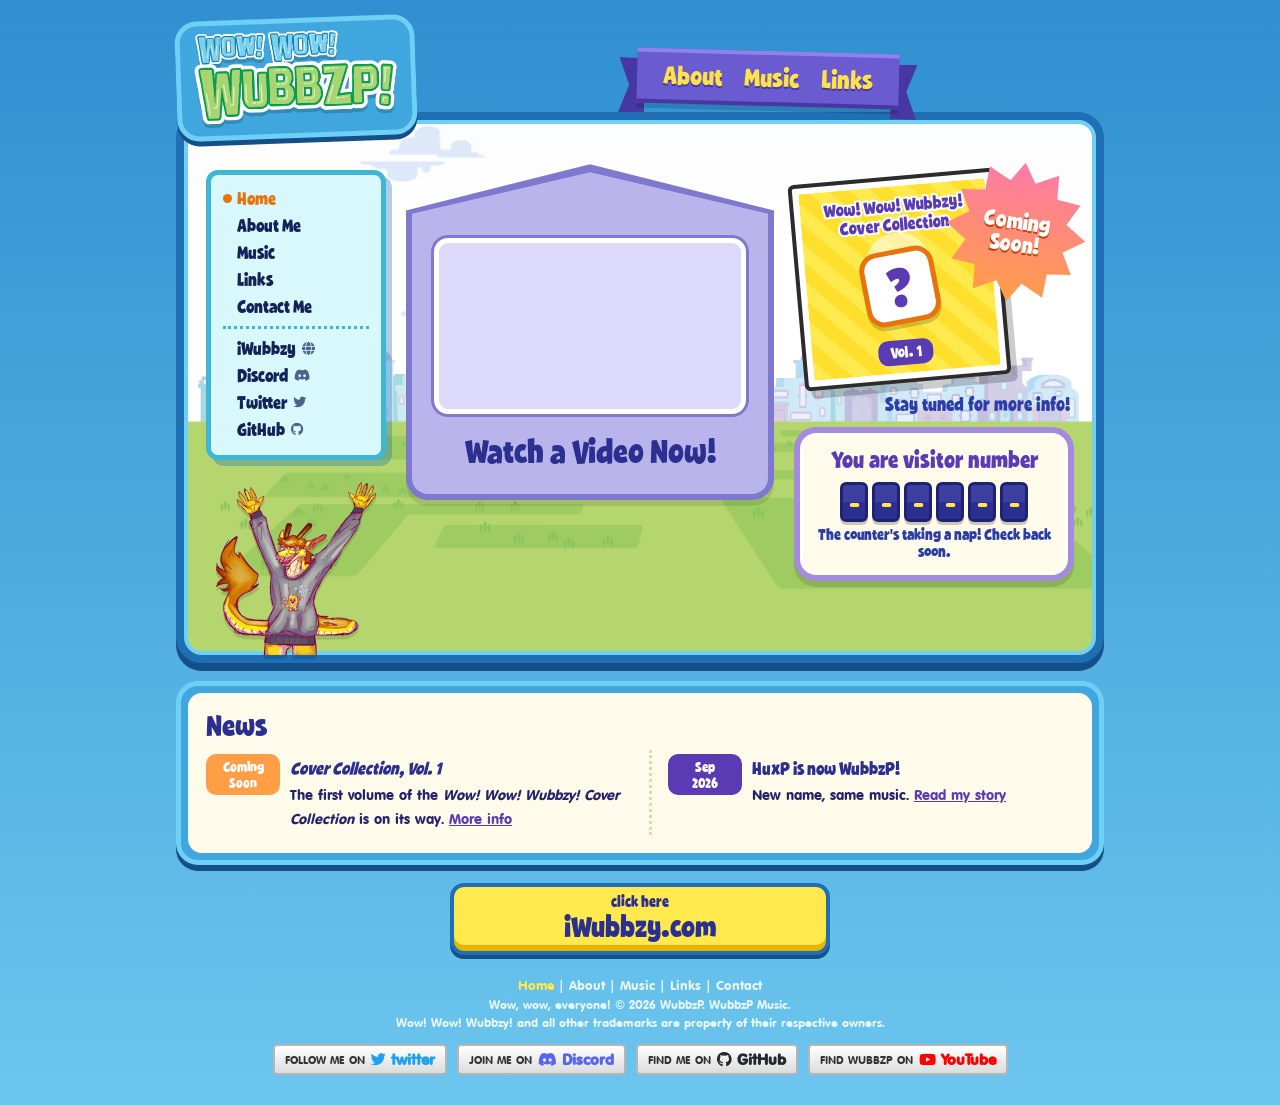
==== commit cde9acae: "fixed logo and video linkage" ====
--- a/index.html
+++ b/index.html
@@ -18,7 +18,7 @@
 <meta content="@WubbzP" name="twitter:site"/>
 <meta content="https://wubbzp.com/assets/images/mbymiy.png" name="twitter:image"/>
 <link rel="stylesheet" href="https://cdnjs.cloudflare.com/ajax/libs/font-awesome/6.5.2/css/all.min.css" crossorigin="anonymous" referrerpolicy="no-referrer">
-<link rel="stylesheet" href="/assets/css/style.css?v=542f0fbf">
+<link rel="stylesheet" href="/assets/css/style.css?v=67d78400">
 <script>document.documentElement.className += " js";</script>
 </head>
 <body>
@@ -29,7 +29,7 @@
   <!-- Header -->
   <header class="header">
     <a href="/" class="logo" aria-label="WubbzP home">
-      <span class="logo-text"><span class="wl wl-blue" aria-hidden="true"><span class="wl-k">Wow! Wow!</span><span class="wl-o">Wow! Wow!</span><span class="wl-t">Wow! Wow!</span><span class="wl-f">Wow! Wow!</span></span><span class="wl wl-green" aria-hidden="true"><span class="wl-k">Wubbzp!</span><span class="wl-o">Wubbzp!</span><span class="wl-t">Wubbzp!</span><span class="wl-f">Wubbzp!</span></span></span>
+      <img src="/assets/images/logo-wubbzp.png" alt="" class="logo-img" width="217" height="101" />
     </a>
 
     <nav class="ribbon" aria-label="Main">
@@ -66,7 +66,7 @@
     <main class="house" id="content">
       <h1 class="visually-hidden">WubbzP</h1>
       <div class="video">
-        <iframe src="https://www.youtube-nocookie.com/embed/0P3EPoGJBxk" title="WubbzP video" loading="lazy" allow="accelerometer; autoplay; clipboard-write; encrypted-media; gyroscope; picture-in-picture; web-share" referrerpolicy="strict-origin-when-cross-origin" allowfullscreen></iframe>
+        <iframe id="featured-video" src="https://www.youtube-nocookie.com/embed/UfgeMisYWGA" title="WubbzP video" loading="lazy" allow="accelerometer; autoplay; clipboard-write; encrypted-media; gyroscope; picture-in-picture; web-share" referrerpolicy="strict-origin-when-cross-origin" allowfullscreen></iframe>
       </div>
       <h2>Watch a Video Now!</h2>
     </main>
@@ -146,6 +146,6 @@
 
 </div>
 
-<script src="/assets/js/site.js?v=1f1245d1"></script>
+<script src="/assets/js/site.js?v=77a2010f"></script>
 </body>
 </html>
--- a/assets/css/style.css
+++ b/assets/css/style.css
@@ -7,12 +7,6 @@
   size-adjust: 125%;
   font-display: swap;
 }
-/* WubbzP's Wubbzy Logo fonts. All four share the same spacing, so stacked
-   layers line up exactly (see .wl below). */
-@font-face { font-family: "Wubbzy Logo"; src: url("/assets/fonts/wubbzy-logo.ttf") format("truetype"); ascent-override: 80%; descent-override: 34%; line-gap-override: 0%; font-display: block; }
-@font-face { font-family: "Wubbzy Logo Shine"; src: url("/assets/fonts/wubbzy-logo-shine.ttf") format("truetype"); ascent-override: 80%; descent-override: 34%; line-gap-override: 0%; font-display: block; }
-@font-face { font-family: "Wubbzy Logo Outline"; src: url("/assets/fonts/wubbzy-logo-outline.ttf") format("truetype"); ascent-override: 80%; descent-override: 34%; line-gap-override: 0%; font-display: block; }
-@font-face { font-family: "Wubbzy Logo Sticker"; src: url("/assets/fonts/wubbzy-logo-sticker.ttf") format("truetype"); ascent-override: 80%; descent-override: 34%; line-gap-override: 0%; font-display: block; }
 @font-face {
   font-family: "VAG Rounded";
   src: url("/assets/fonts/vag-rounded.ttf") format("truetype");
@@ -134,41 +128,9 @@
   transition: transform 0.15s;
 }
 .logo:hover { transform: rotate(0deg) scale(1.03); }
-/* ---------- Wubbzy Logo lettering ----------
-   Built like WubbzP's Photoshop guide: from the bottom, an optional white
-   sticker edge, the outline font in the outline colour, the plain font in
-   the shine tint, and the shine font (highlights cut out) in the fill. */
-.wl {
-  display: inline-grid;
-  font-weight: normal;
-  line-height: 1;
-  white-space: pre;
-  -webkit-text-stroke: 0;
-  text-shadow: none;
-}
-.wl > span { grid-area: 1 / 1; }
-.wl { align-items: baseline; } /* keep every layer on the same baseline */
-.wl-k { font-family: "Wubbzy Logo Sticker", "House Holiday Sans", cursive; color: #ffffff; }
-.wl-o { font-family: "Wubbzy Logo Outline", "House Holiday Sans", cursive; color: var(--wl-outline); }
-.wl-t { font-family: "Wubbzy Logo", "House Holiday Sans", cursive; color: var(--wl-shine); }
-.wl-f { font-family: "Wubbzy Logo Shine", "House Holiday Sans", cursive; color: var(--wl-fill); }
-/* colour schemes from the guide */
-.wl-green { --wl-fill: #A8D474; --wl-shine: #DEEFBE; --wl-outline: #089C4C; }
-.wl-blue { --wl-fill: #7CD0EC; --wl-shine: #CCF2FC; --wl-outline: #0C80B4; }
-.wl-yellow { --wl-fill: #F8E888; --wl-shine: #FCF6D2; --wl-outline: #A37E0A; }
-.wl-pink { --wl-fill: #F8BCE4; --wl-shine: #FCE6F5; --wl-outline: #A30A7F; }
-.wl-mint { --wl-fill: #BCFCE0; --wl-shine: #E6FEF3; --wl-outline: #0AA36F; }
-.wl-purple { --wl-fill: #C4A0D8; --wl-shine: #E9DBF0; --wl-outline: #5D0AA3; }
-
-.logo-text {
-  display: flex;
-  flex-direction: column;
-  align-items: flex-start;
-  margin: 0;
-  filter: drop-shadow(0 4px 0 rgba(0,0,0,0.18));
-}
-.logo-text .wl-blue { font-size: 30px; margin-bottom: -2px; }
-.logo-text .wl-green { font-size: 56px; }
+/* The logo lettering is one image, rendered from WubbzP's Wubbzy Logo fonts
+   with the Photoshop guide's layers (sticker, outline, shine tint, fill). */
+.logo-img { display: block; width: 217px; height: auto; }
 
 /* Purple ribbon navigation */
 .ribbon {
@@ -1364,6 +1326,34 @@
 .panel .after-cards { margin: 14px 0 0; }
 .cards-2 { grid-template-columns: repeat(2, 1fr); }
 
+/* Video settings page */
+.stage-admin { grid-template-columns: 1fr; }
+.admin-video { margin: 0 0 10px; max-width: 560px; }
+.admin-current { font-size: 13px; overflow-wrap: anywhere; }
+.admin-label {
+  display: block;
+  font-family: "House Holiday Sans", cursive;
+  font-size: 17px;
+  color: var(--ink);
+  margin-bottom: 4px;
+}
+.admin-input {
+  width: 100%;
+  max-width: 560px;
+  font: inherit;
+  font-size: 15px;
+  padding: 8px 12px;
+  border: 3px solid var(--orange-frame);
+  border-radius: 12px;
+  background: #ffffff;
+  color: var(--ink);
+}
+.admin-input:focus-visible { outline: 4px solid var(--frame); outline-offset: 2px; }
+.admin-input[aria-invalid="true"] { border-color: var(--red-text); }
+.admin-steps { margin: 0 0 10px; padding-left: 22px; }
+.admin-steps li { margin-bottom: 4px; }
+.cream-btn:disabled { opacity: 0.5; cursor: not-allowed; }
+
 /* Contact */
 .email-big {
   display: inline-block;
@@ -1459,8 +1449,7 @@
 
 @media (max-width: 520px) {
   .site { padding: 12px 10px 24px; }
-  .logo-text .wl-blue { font-size: 23px; }
-  .logo-text .wl-green { font-size: 42px; }
+  .logo-img { width: 165px; }
   .ribbon ul { padding: 6px 14px 8px; }
   .ribbon a { font-size: 21px; }
   .stage { border-width: 6px; }
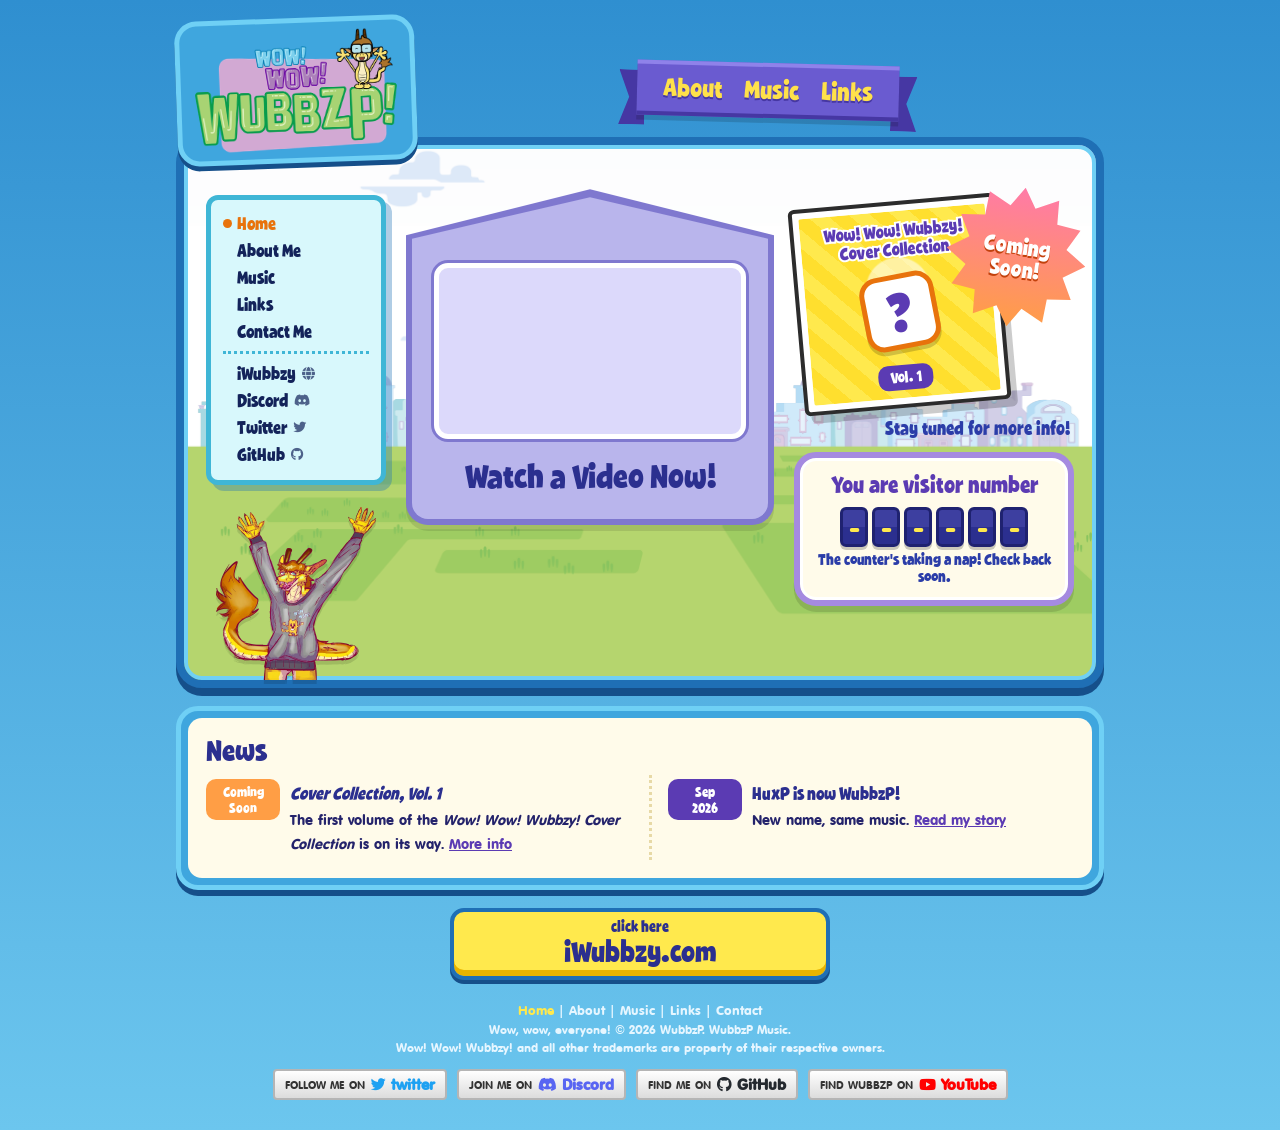
==== commit 1d986ff2: "updated logo" ====
--- a/index.html
+++ b/index.html
@@ -29,7 +29,7 @@
   <!-- Header -->
   <header class="header">
     <a href="/" class="logo" aria-label="WubbzP home">
-      <img src="/assets/images/logo-wubbzp.png" alt="" class="logo-img" width="217" height="101" />
+      <img src="/assets/images/logo-wubbzp.png" alt="" class="logo-img" width="240" height="142" />
     </a>
 
     <nav class="ribbon" aria-label="Main">
